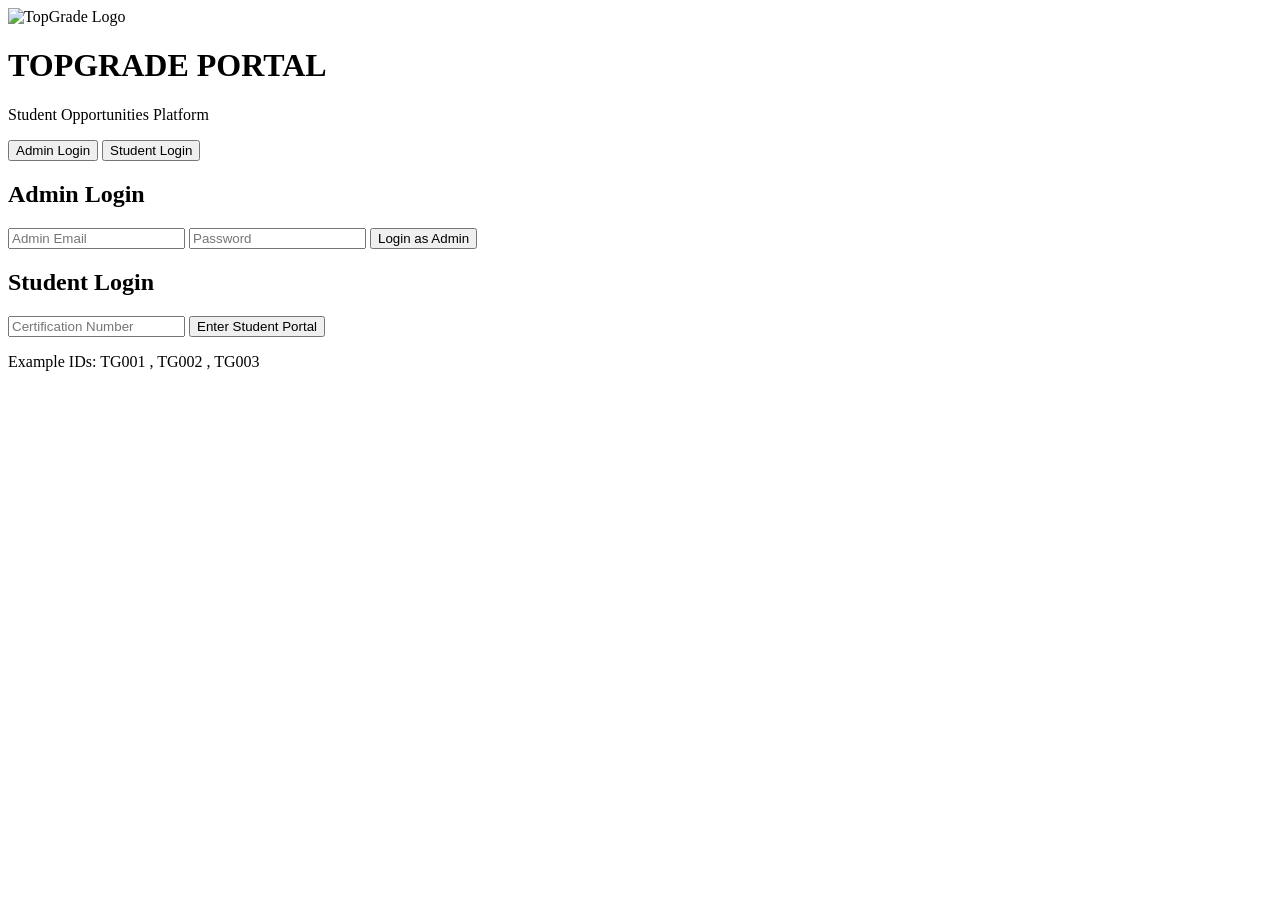
==== index.html @ 30aeeac7 "fixed vercel structure" ====
<!DOCTYPE html>
<html lang="en">

<head>

  <meta charset="UTF-8" />
  <meta name="viewport" content="width=device-width, initial-scale=1.0"/>

  <title>TopGrade Portal</title>

  <link rel="stylesheet" href="style.css"/>

</head>

<body>

  <div class="login-page">


    <!-- LEFT SIDE -->
    <div class="login-left">

      <img
        src="Logo.png"
        alt="TopGrade Logo"
        class="main-logo"
      />

      <h1>
        TOPGRADE PORTAL
      </h1>

      <p>
        Student Opportunities Platform
      </p>

    </div>



    <!-- RIGHT SIDE -->
    <div class="login-right">


      <!-- TAB BUTTONS -->
      <div class="login-tabs">

        <button
          id="adminTab"
          class="tab-btn active"
        >
          Admin Login
        </button>

        <button
          id="studentTab"
          class="tab-btn"
        >
          Student Login
        </button>

      </div>



      <!-- ADMIN LOGIN -->
      <form
        id="adminLoginForm"
        class="login-form"
      >

        <h2>Admin Login</h2>

        <input
          type="email"
          id="adminEmail"
          placeholder="Admin Email"
          required
        />

        <input
          type="password"
          id="adminPassword"
          placeholder="Password"
          required
        />

        <button type="submit">
          Login as Admin
        </button>

      </form>



      <!-- STUDENT LOGIN -->
      <form
        id="studentLoginForm"
        class="login-form hidden"
      >

        <h2>Student Login</h2>

        <input
          type="text"
          id="studentId"
          placeholder="Certification Number"
          required
        />

        <button type="submit">
          Enter Student Portal
        </button>

        <p class="hint-text">
          Example IDs:
          TG001 ,
          TG002 ,
          TG003
        </p>

      </form>


    </div>

  </div>

  <script src="script.js"></script>

</body>
</html>
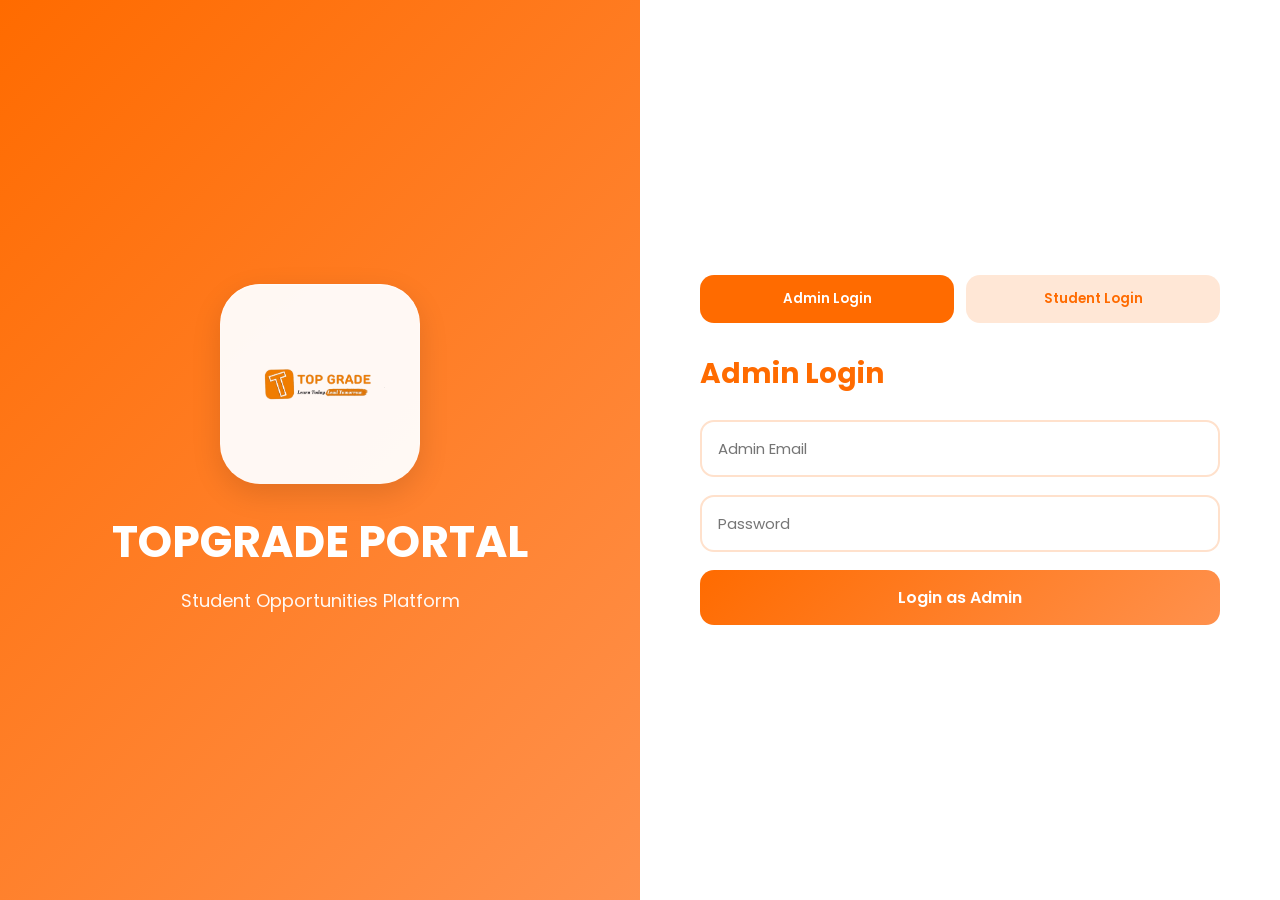
==== commit 6a3324b5: "Updated student login with Google Sheets authentication" ====
--- a/index.html
+++ b/index.html
@@ -93,33 +93,41 @@
 
 
 
-      <!-- STUDENT LOGIN -->
-      <form
-        id="studentLoginForm"
-        class="login-form hidden"
-      >
+<!-- STUDENT LOGIN -->
+<form
+  id="studentLoginForm"
+  class="login-form hidden"
+>
 
-        <h2>Student Login</h2>
+  <h2>Student Login</h2>
 
-        <input
-          type="text"
-          id="studentId"
-          placeholder="Certification Number"
-          required
-        />
+  <input
+    type="text"
+    id="studentId"
+    placeholder="Certificate ID"
+    required
+  />
 
-        <button type="submit">
-          Enter Student Portal
-        </button>
+  <input
+    type="text"
+    id="studentName"
+    placeholder="Full Name"
+    required
+  />
 
-        <p class="hint-text">
-          Example IDs:
-          TG001 ,
-          TG002 ,
-          TG003
-        </p>
+  <input
+    type="email"
+    id="studentEmail"
+    placeholder="Email Address"
+    required
+  />
 
-      </form>
+  <button type="submit">
+    Enter Student Portal
+  </button>
+
+</form>
+
 
 
     </div>
--- a/style.css
+++ b/style.css
@@ -0,0 +1,647 @@
+/* =========================================
+   GOOGLE FONT
+========================================= */
+
+@import url('https://fonts.googleapis.com/css2?family=Poppins:wght@300;400;500;600;700&display=swap');
+
+
+/* =========================================
+   GLOBAL
+========================================= */
+
+*{
+    margin:0;
+    padding:0;
+    box-sizing:border-box;
+    font-family:'Poppins',sans-serif;
+}
+
+html{
+    scroll-behavior:smooth;
+}
+
+body{
+    background:#fff7f0;
+    color:#222;
+    min-height:100vh;
+    overflow-x:hidden;
+}
+
+.hidden{
+    display:none !important;
+}
+
+
+/* =========================================
+   NAVBAR
+========================================= */
+
+.navbar{
+    width:100%;
+    background:white;
+    padding:12px 40px;
+    display:flex;
+    justify-content:space-between;
+    align-items:center;
+    box-shadow:0 4px 20px rgba(0,0,0,0.06);
+    position:sticky;
+    top:0;
+    z-index:100;
+    border-bottom:2px solid #fff0e6;
+}
+
+.nav-left{
+    display:flex;
+    align-items:center;
+    gap:16px;
+}
+
+.nav-left h2{
+    color:#ff6b00;
+    font-size:24px;
+    font-weight:700;
+}
+
+.nav-logo{
+    width:180px;
+    height:180px;
+    object-fit:contain;
+    display:block;
+    flex-shrink:0;
+}
+
+.nav-right{
+    display:flex;
+    align-items:center;
+    gap:15px;
+}
+
+.welcome-text{
+    font-weight:600;
+    color:#444;
+}
+
+
+/* =========================================
+   BUTTONS
+========================================= */
+
+button{
+    cursor:pointer;
+    border:none;
+    transition:0.3s ease;
+}
+
+.logout-btn,
+.back-btn,
+.primary-btn{
+    background:linear-gradient(135deg,#ff6b00,#ff914d);
+    color:white;
+    padding:13px 24px;
+    border-radius:14px;
+    font-weight:600;
+    font-size:15px;
+    box-shadow:0 5px 15px rgba(255,107,0,0.2);
+}
+
+.logout-btn:hover,
+.back-btn:hover,
+.primary-btn:hover{
+    transform:translateY(-2px);
+    background:linear-gradient(135deg,#e55d00,#ff7a1a);
+}
+
+
+/* =========================================
+   LOGIN PAGE
+========================================= */
+
+.login-page{
+    min-height:100vh;
+    display:grid;
+    grid-template-columns:1fr 1fr;
+}
+
+.login-left{
+    background:linear-gradient(135deg,#ff6b00,#ff914d);
+    color:white;
+    display:flex;
+    flex-direction:column;
+    justify-content:center;
+    align-items:center;
+    padding:50px;
+    text-align:center;
+    position:relative;
+    overflow:hidden;
+}
+
+.main-logo{
+    width:200px;
+    height:200px;
+    object-fit:contain;
+    margin-bottom:25px;
+
+    background:rgba(255,255,255,0.95);
+    padding:20px 35px;
+    border-radius:40px;
+
+    box-shadow:
+        0 10px 30px rgba(0,0,0,0.12),
+        inset 0 1px 2px rgba(255,255,255,0.8);
+}
+
+.login-left h1{
+    font-size:44px;
+    margin-bottom:12px;
+    font-weight:700;
+}
+
+.login-left p{
+    font-size:18px;
+    opacity:0.95;
+    max-width:500px;
+    line-height:1.7;
+}
+
+.login-right{
+    display:flex;
+    flex-direction:column;
+    justify-content:center;
+    padding:60px;
+    background:white;
+}
+
+
+/* =========================================
+   LOGIN TABS
+========================================= */
+
+.login-tabs{
+    display:flex;
+    gap:12px;
+    margin-bottom:30px;
+}
+
+.tab-btn{
+    flex:1;
+    padding:14px;
+    background:#ffe7d6;
+    border-radius:14px;
+    font-weight:600;
+    color:#ff6b00;
+    border:none;
+}
+
+.tab-btn.active{
+    background:#ff6b00;
+    color:white;
+}
+
+
+/* =========================================
+   FORMS
+========================================= */
+
+.login-form,
+.form-section{
+    background:white;
+    border-radius:22px;
+}
+
+.login-form h2,
+.form-section h2,
+.posted-jobs h2{
+    margin-bottom:25px;
+    color:#ff6b00;
+    font-size:28px;
+}
+
+input,
+textarea,
+select{
+    width:100%;
+    padding:15px 16px;
+    border:2px solid #ffe1cc;
+    border-radius:14px;
+    margin-bottom:18px;
+    outline:none;
+    font-size:15px;
+    transition:0.3s;
+    background:white;
+}
+
+input:focus,
+textarea:focus,
+select:focus{
+    border-color:#ff6b00;
+    box-shadow:0 0 0 4px rgba(255,107,0,0.08);
+}
+
+textarea{
+    min-height:120px;
+    resize:none;
+}
+
+form button{
+    width:100%;
+    background:linear-gradient(135deg,#ff6b00,#ff914d);
+    color:white;
+    padding:15px;
+    border-radius:14px;
+    font-size:16px;
+    font-weight:600;
+}
+
+form button:hover{
+    background:linear-gradient(135deg,#e55d00,#ff7a1a);
+}
+
+.hint-text{
+    margin-top:15px;
+    color:#777;
+    font-size:14px;
+}
+
+
+/* =========================================
+   DASHBOARD
+========================================= */
+
+.dashboard-container,
+.admin-dashboard{
+    padding:35px;
+}
+
+
+/* =========================================
+   STATS
+========================================= */
+
+.stats-grid{
+    display:grid;
+    grid-template-columns:repeat(auto-fit,minmax(220px,1fr));
+    gap:22px;
+    margin-bottom:35px;
+}
+
+.stat-card{
+    background:white;
+    padding:28px;
+    border-radius:22px;
+    box-shadow:0 5px 25px rgba(0,0,0,0.06);
+    border:2px solid #fff0e6;
+    transition:0.3s;
+}
+
+.stat-card:hover{
+    transform:translateY(-4px);
+}
+
+.stat-card h3{
+    color:#777;
+    margin-bottom:15px;
+    font-size:17px;
+}
+
+.stat-card h1{
+    color:#ff6b00;
+    font-size:42px;
+}
+
+
+/* =========================================
+   FILTERS
+========================================= */
+
+.main-tabs,
+.sub-tabs,
+.sort-tabs{
+    display:flex;
+    gap:12px;
+    flex-wrap:wrap;
+}
+
+.main-tabs{
+    margin-bottom:20px;
+}
+
+.sub-filters{
+    display:flex;
+    justify-content:space-between;
+    gap:20px;
+    flex-wrap:wrap;
+    margin-bottom:25px;
+}
+
+.main-tab,
+.sub-tab,
+.sort-btn{
+    padding:12px 20px;
+    border-radius:14px;
+    background:white;
+    border:2px solid #ffd8bf;
+    color:#ff6b00;
+    font-weight:600;
+    transition:0.3s;
+}
+
+.main-tab:hover,
+.sub-tab:hover,
+.sort-btn:hover{
+    background:#fff0e6;
+}
+
+.main-tab.active,
+.sub-tab.active,
+.sort-btn.active{
+    background:#ff6b00;
+    color:white;
+    border-color:#ff6b00;
+}
+
+
+/* =========================================
+   SEARCH
+========================================= */
+
+.search-wrapper{
+    margin-bottom:30px;
+}
+
+.search-input{
+    background:white;
+}
+
+
+/* =========================================
+   JOB GRID
+========================================= */
+
+.jobs-grid,
+#adminJobsList{
+    display:grid;
+    grid-template-columns:repeat(auto-fit,minmax(320px,1fr));
+    gap:25px;
+}
+
+
+/* =========================================
+   JOB CARD
+========================================= */
+
+.job-card{
+    background:white;
+    border-radius:24px;
+    padding:25px;
+    box-shadow:0 5px 25px rgba(0,0,0,0.06);
+    border:2px solid #fff0e6;
+    transition:0.3s;
+    position:relative;
+    overflow:hidden;
+}
+
+.job-card:hover{
+    transform:translateY(-6px);
+    box-shadow:0 10px 30px rgba(255,107,0,0.12);
+}
+
+.job-card h1,
+.job-card h2,
+.job-card h3{
+    color:#ff6b00;
+    margin-bottom:14px;
+}
+
+.job-card p{
+    color:#555;
+    line-height:1.7;
+    margin-bottom:10px;
+}
+
+
+/* =========================================
+   TAG
+========================================= */
+
+.tag{
+    display:inline-block;
+    padding:8px 16px;
+    background:#fff0e6;
+    color:#ff6b00;
+    border-radius:40px;
+    font-size:13px;
+    font-weight:600;
+    margin-bottom:18px;
+}
+
+
+/* =========================================
+   CARD BUTTONS
+========================================= */
+
+.card-buttons{
+    display:flex;
+    gap:12px;
+    margin-top:20px;
+    flex-wrap:wrap;
+}
+
+.view-btn,
+.apply-btn,
+.edit-btn,
+.delete-btn{
+    flex:1;
+    min-width:120px;
+    text-align:center;
+    padding:13px;
+    border-radius:14px;
+    text-decoration:none;
+    color:white;
+    font-weight:600;
+    transition:0.3s;
+}
+
+.view-btn:hover,
+.apply-btn:hover,
+.edit-btn:hover,
+.delete-btn:hover{
+    transform:translateY(-2px);
+}
+
+.view-btn{
+    background:#ff6b00;
+}
+
+.apply-btn{
+    background:#22a55a;
+}
+
+.edit-btn{
+    background:#ff9800;
+}
+
+.delete-btn{
+    background:#ef4444;
+}
+
+
+/* =========================================
+   DETAILS PAGE
+========================================= */
+
+.details-container{
+    padding:40px;
+    max-width:900px;
+    margin:auto;
+}
+
+.details-card{
+    background:white;
+    border-radius:24px;
+    padding:30px;
+    box-shadow:0 5px 25px rgba(0,0,0,0.06);
+}
+
+
+/* =========================================
+   EMPTY STATES
+========================================= */
+
+.no-data,
+.empty-message,
+.details-error{
+    background:white;
+    padding:50px;
+    border-radius:24px;
+    text-align:center;
+    margin-top:20px;
+    box-shadow:0 5px 20px rgba(0,0,0,0.06);
+}
+
+.no-data h2,
+.details-error h2{
+    color:#ff6b00;
+    margin-bottom:10px;
+}
+
+
+/* =========================================
+   RESPONSIVE
+========================================= */
+
+@media(max-width:992px){
+
+    .login-page{
+        grid-template-columns:1fr;
+    }
+
+    .login-left{
+        padding:50px 25px;
+    }
+
+    .login-right{
+        padding:40px 25px;
+    }
+
+}
+
+@media(max-width:768px){
+
+    .navbar{
+        padding:15px 20px;
+        flex-direction:column;
+        align-items:flex-start;
+        gap:12px;
+    }
+
+    .nav-left{
+        flex-direction:column;
+        align-items:flex-start;
+        gap:10px;
+    }
+
+    .nav-logo{
+        width:150px;
+        height:150px;
+    }
+
+    .dashboard-container,
+    .admin-dashboard,
+    .details-container{
+        padding:20px;
+    }
+
+    .sub-filters{
+        flex-direction:column;
+    }
+
+    .main-tabs,
+    .sub-tabs,
+    .sort-tabs{
+        width:100%;
+    }
+
+    .main-tab,
+    .sub-tab,
+    .sort-btn{
+        flex:1;
+        text-align:center;
+    }
+
+    .card-buttons{
+        flex-direction:column;
+    }
+
+    .view-btn,
+    .apply-btn,
+    .edit-btn,
+    .delete-btn{
+        width:100%;
+    }
+
+    .login-left h1{
+        font-size:32px;
+    }
+
+    .login-left p{
+        font-size:16px;
+    }
+
+    .main-logo{
+        width:160px;
+        height:160px;
+        padding:18px 28px;
+    }
+
+}
+
+@media(max-width:480px){
+
+    .nav-left h2{
+        font-size:20px;
+    }
+
+    .main-logo{
+        width:140px;
+        height:140px;
+        border-radius:28px;
+    }
+
+    .login-left h1{
+        font-size:28px;
+    }
+
+    .job-card{
+        padding:20px;
+    }
+
+    .jobs-grid,
+    #adminJobsList{
+        grid-template-columns:1fr;
+    }
+
+    .stat-card h1{
+        font-size:34px;
+    }
+
+}
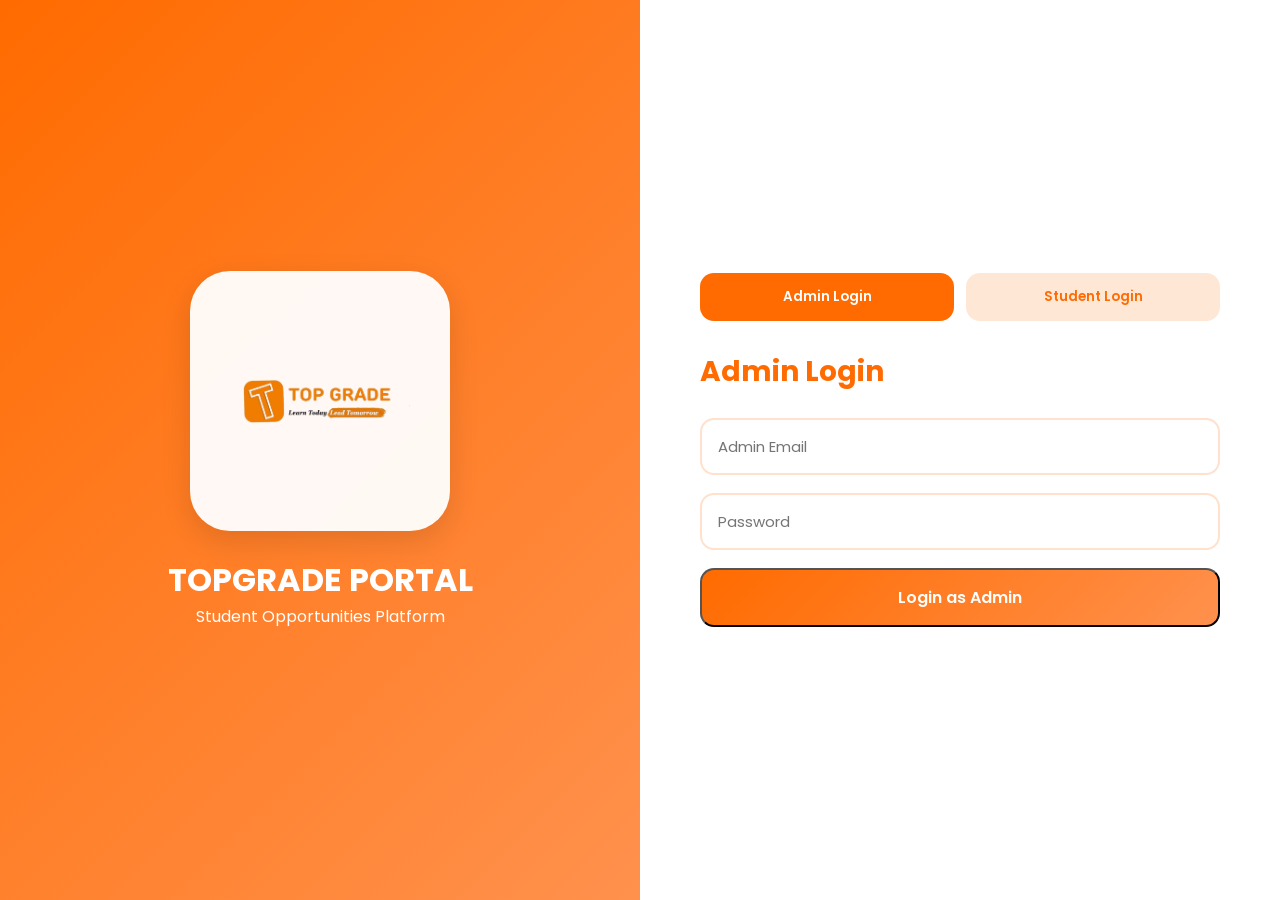
==== commit d09051c3: "Updated All Files" ====
--- a/index.html
+++ b/index.html
@@ -15,7 +15,6 @@
 <body>
 
   <div class="login-page">
-
 
     <!-- LEFT SIDE -->
     <div class="login-left">
@@ -36,11 +35,8 @@
 
     </div>
 
-
-
     <!-- RIGHT SIDE -->
     <div class="login-right">
-
 
       <!-- TAB BUTTONS -->
       <div class="login-tabs">
@@ -60,8 +56,6 @@
         </button>
 
       </div>
-
-
 
       <!-- ADMIN LOGIN -->
       <form
@@ -91,44 +85,40 @@
 
       </form>
 
+      <!-- STUDENT LOGIN -->
+      <form
+        id="studentLoginForm"
+        class="login-form hidden"
+      >
 
+        <h2>Student Login</h2>
 
-<!-- STUDENT LOGIN -->
-<form
-  id="studentLoginForm"
-  class="login-form hidden"
->
+        <input
+          type="text"
+          id="studentId"
+          placeholder="Certificate ID"
+          required
+        />
 
-  <h2>Student Login</h2>
+        <input
+          type="text"
+          id="studentName"
+          placeholder="Full Name"
+          required
+        />
 
-  <input
-    type="text"
-    id="studentId"
-    placeholder="Certificate ID"
-    required
-  />
+        <input
+          type="email"
+          id="studentEmail"
+          placeholder="Email Address"
+          required
+        />
 
-  <input
-    type="text"
-    id="studentName"
-    placeholder="Full Name"
-    required
-  />
+        <button type="submit">
+          Enter Student Portal
+        </button>
 
-  <input
-    type="email"
-    id="studentEmail"
-    placeholder="Email Address"
-    required
-  />
-
-  <button type="submit">
-    Enter Student Portal
-  </button>
-
-</form>
-
-
+      </form>
 
     </div>
 
--- a/style.css
+++ b/style.css
@@ -3,7 +3,6 @@
 ========================================= */
 
 @import url('https://fonts.googleapis.com/css2?family=Poppins:wght@300;400;500;600;700&display=swap');
-
 
 /* =========================================
    GLOBAL
@@ -31,15 +30,14 @@
     display:none !important;
 }
 
-
 /* =========================================
-   NAVBAR
+   NAVBAR - Made Compact
 ========================================= */
 
 .navbar{
     width:100%;
     background:white;
-    padding:12px 40px;
+    padding:12px 30px;
     display:flex;
     justify-content:space-between;
     align-items:center;
@@ -63,8 +61,8 @@
 }
 
 .nav-logo{
-    width:180px;
-    height:180px;
+    width:200px;
+    height:200px;
     object-fit:contain;
     display:block;
     flex-shrink:0;
@@ -81,41 +79,22 @@
     color:#444;
 }
 
-
 /* =========================================
-   BUTTONS
+   LOGIN PAGE - Logo Bigger
 ========================================= */
 
-button{
-    cursor:pointer;
-    border:none;
-    transition:0.3s ease;
-}
-
-.logout-btn,
-.back-btn,
-.primary-btn{
-    background:linear-gradient(135deg,#ff6b00,#ff914d);
-    color:white;
-    padding:13px 24px;
-    border-radius:14px;
-    font-weight:600;
-    font-size:15px;
-    box-shadow:0 5px 15px rgba(255,107,0,0.2);
-}
-
-.logout-btn:hover,
-.back-btn:hover,
-.primary-btn:hover{
-    transform:translateY(-2px);
-    background:linear-gradient(135deg,#e55d00,#ff7a1a);
-}
-
-
-/* =========================================
-   LOGIN PAGE
-========================================= */
-
+.main-logo{
+    width:260px;
+    height:260px;
+    object-fit:contain;
+    margin-bottom:25px;
+    background:rgba(255,255,255,0.95);
+    padding:25px 40px;
+    border-radius:40px;
+    box-shadow: 0 10px 30px rgba(0,0,0,0.12);
+}
+
+/* Rest of your original CSS remains unchanged below */
 .login-page{
     min-height:100vh;
     display:grid;
@@ -135,34 +114,6 @@
     overflow:hidden;
 }
 
-.main-logo{
-    width:200px;
-    height:200px;
-    object-fit:contain;
-    margin-bottom:25px;
-
-    background:rgba(255,255,255,0.95);
-    padding:20px 35px;
-    border-radius:40px;
-
-    box-shadow:
-        0 10px 30px rgba(0,0,0,0.12),
-        inset 0 1px 2px rgba(255,255,255,0.8);
-}
-
-.login-left h1{
-    font-size:44px;
-    margin-bottom:12px;
-    font-weight:700;
-}
-
-.login-left p{
-    font-size:18px;
-    opacity:0.95;
-    max-width:500px;
-    line-height:1.7;
-}
-
 .login-right{
     display:flex;
     flex-direction:column;
@@ -170,11 +121,6 @@
     padding:60px;
     background:white;
 }
-
-
-/* =========================================
-   LOGIN TABS
-========================================= */
 
 .login-tabs{
     display:flex;
@@ -196,11 +142,6 @@
     background:#ff6b00;
     color:white;
 }
-
-
-/* =========================================
-   FORMS
-========================================= */
 
 .login-form,
 .form-section{
@@ -256,26 +197,29 @@
     background:linear-gradient(135deg,#e55d00,#ff7a1a);
 }
 
-.hint-text{
-    margin-top:15px;
-    color:#777;
-    font-size:14px;
-}
-
-
-/* =========================================
-   DASHBOARD
-========================================= */
+.logout-btn,
+.back-btn,
+.primary-btn{
+    background:linear-gradient(135deg,#ff6b00,#ff914d);
+    color:white;
+    padding:13px 24px;
+    border-radius:14px;
+    font-weight:600;
+    font-size:15px;
+    box-shadow:0 5px 15px rgba(255,107,0,0.2);
+}
+
+.logout-btn:hover,
+.back-btn:hover,
+.primary-btn:hover{
+    transform:translateY(-2px);
+    background:linear-gradient(135deg,#e55d00,#ff7a1a);
+}
 
 .dashboard-container,
 .admin-dashboard{
     padding:35px;
 }
-
-
-/* =========================================
-   STATS
-========================================= */
 
 .stats-grid{
     display:grid;
@@ -308,11 +252,6 @@
     font-size:42px;
 }
 
-
-/* =========================================
-   FILTERS
-========================================= */
-
 .main-tabs,
 .sub-tabs,
 .sort-tabs{
@@ -359,11 +298,6 @@
     border-color:#ff6b00;
 }
 
-
-/* =========================================
-   SEARCH
-========================================= */
-
 .search-wrapper{
     margin-bottom:30px;
 }
@@ -371,11 +305,6 @@
 .search-input{
     background:white;
 }
-
-
-/* =========================================
-   JOB GRID
-========================================= */
 
 .jobs-grid,
 #adminJobsList{
@@ -383,11 +312,6 @@
     grid-template-columns:repeat(auto-fit,minmax(320px,1fr));
     gap:25px;
 }
-
-
-/* =========================================
-   JOB CARD
-========================================= */
 
 .job-card{
     background:white;
@@ -418,11 +342,6 @@
     margin-bottom:10px;
 }
 
-
-/* =========================================
-   TAG
-========================================= */
-
 .tag{
     display:inline-block;
     padding:8px 16px;
@@ -433,11 +352,6 @@
     font-weight:600;
     margin-bottom:18px;
 }
-
-
-/* =========================================
-   CARD BUTTONS
-========================================= */
 
 .card-buttons{
     display:flex;
@@ -484,11 +398,6 @@
     background:#ef4444;
 }
 
-
-/* =========================================
-   DETAILS PAGE
-========================================= */
-
 .details-container{
     padding:40px;
     max-width:900px;
@@ -501,11 +410,6 @@
     padding:30px;
     box-shadow:0 5px 25px rgba(0,0,0,0.06);
 }
-
-
-/* =========================================
-   EMPTY STATES
-========================================= */
 
 .no-data,
 .empty-message,
@@ -524,124 +428,35 @@
     margin-bottom:10px;
 }
 
-
-/* =========================================
-   RESPONSIVE
-========================================= */
-
 @media(max-width:992px){
-
     .login-page{
         grid-template-columns:1fr;
     }
-
     .login-left{
         padding:50px 25px;
     }
-
     .login-right{
         padding:40px 25px;
     }
-
 }
 
 @media(max-width:768px){
-
     .navbar{
         padding:15px 20px;
         flex-direction:column;
         align-items:flex-start;
         gap:12px;
     }
-
-    .nav-left{
-        flex-direction:column;
-        align-items:flex-start;
-        gap:10px;
-    }
-
     .nav-logo{
-        width:150px;
-        height:150px;
-    }
-
+        width:160px;
+        height:160px;
+    }
     .dashboard-container,
     .admin-dashboard,
     .details-container{
         padding:20px;
     }
-
     .sub-filters{
         flex-direction:column;
     }
-
-    .main-tabs,
-    .sub-tabs,
-    .sort-tabs{
-        width:100%;
-    }
-
-    .main-tab,
-    .sub-tab,
-    .sort-btn{
-        flex:1;
-        text-align:center;
-    }
-
-    .card-buttons{
-        flex-direction:column;
-    }
-
-    .view-btn,
-    .apply-btn,
-    .edit-btn,
-    .delete-btn{
-        width:100%;
-    }
-
-    .login-left h1{
-        font-size:32px;
-    }
-
-    .login-left p{
-        font-size:16px;
-    }
-
-    .main-logo{
-        width:160px;
-        height:160px;
-        padding:18px 28px;
-    }
-
-}
-
-@media(max-width:480px){
-
-    .nav-left h2{
-        font-size:20px;
-    }
-
-    .main-logo{
-        width:140px;
-        height:140px;
-        border-radius:28px;
-    }
-
-    .login-left h1{
-        font-size:28px;
-    }
-
-    .job-card{
-        padding:20px;
-    }
-
-    .jobs-grid,
-    #adminJobsList{
-        grid-template-columns:1fr;
-    }
-
-    .stat-card h1{
-        font-size:34px;
-    }
-
 }
